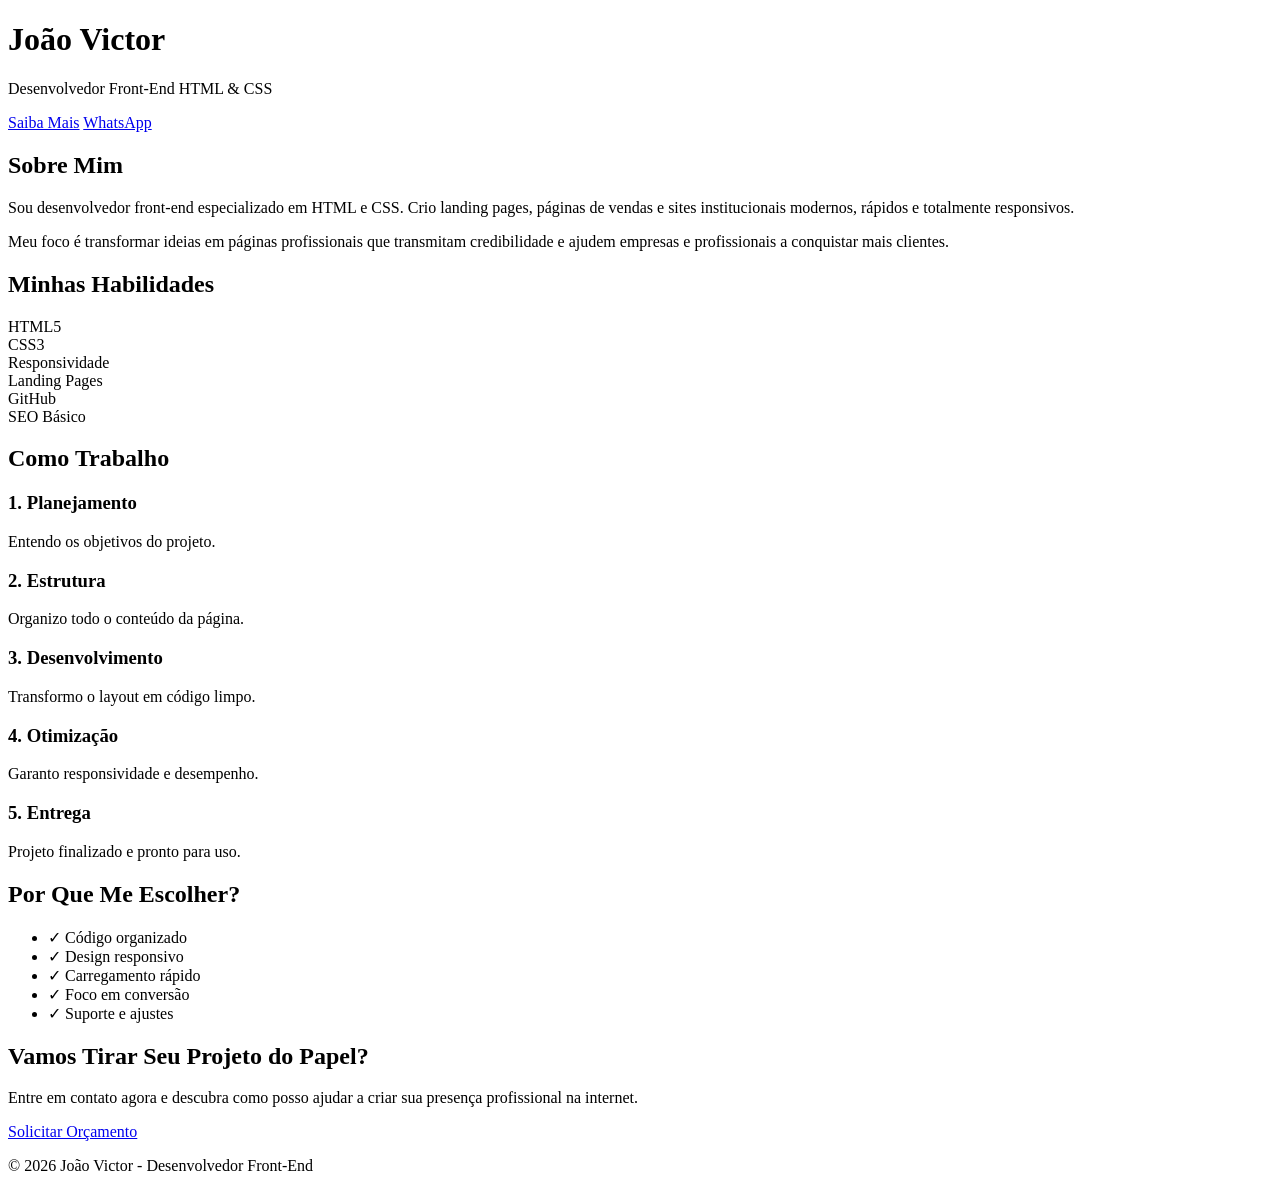
==== index.html @ e09f2862 "Rename Index.html to index.html" ====
<!DOCTYPE html><html lang="pt-BR">
<head>
    <meta charset="UTF-8">
    <meta name="viewport" content="width=device-width, initial-scale=1.0">
    <title>João Victor | Desenvolvedor Front-End</title>
    <link rel="stylesheet" href="projeto.css">
</head>
<body><header>
    <div class="container">
        <h1>João Victor</h1>
        <p>Desenvolvedor Front-End HTML & CSS</p>    <div class="botoes">
        <a href="#sobre" class="btn">Saiba Mais</a>
        <a href="https://wa.me/qr/MZACWYNJ5K5VE1" class="btn">WhatsApp</a>
    </div>
</div>

</header><section id="sobre">
    <div class="container">
        <h2>Sobre Mim</h2>    <p>
        Sou desenvolvedor front-end especializado em HTML e CSS.
        Crio landing pages, páginas de vendas e sites institucionais
        modernos, rápidos e totalmente responsivos.
    </p>

    <p>
        Meu foco é transformar ideias em páginas profissionais que
        transmitam credibilidade e ajudem empresas e profissionais
        a conquistar mais clientes.
    </p>
</div>

</section><section id="habilidades">
    <div class="container">
        <h2>Minhas Habilidades</h2>    <div class="cards">
        <div class="card">HTML5</div>
        <div class="card">CSS3</div>
        <div class="card">Responsividade</div>
        <div class="card">Landing Pages</div>
        <div class="card">GitHub</div>
        <div class="card">SEO Básico</div>
    </div>
</div>

</section><section id="processo">
    <div class="container">
        <h2>Como Trabalho</h2>    <div class="cards">
        <div class="card">
            <h3>1. Planejamento</h3>
            <p>Entendo os objetivos do projeto.</p>
        </div>

        <div class="card">
            <h3>2. Estrutura</h3>
            <p>Organizo todo o conteúdo da página.</p>
        </div>

        <div class="card">
            <h3>3. Desenvolvimento</h3>
            <p>Transformo o layout em código limpo.</p>
        </div>

        <div class="card">
            <h3>4. Otimização</h3>
            <p>Garanto responsividade e desempenho.</p>
        </div>

        <div class="card">
            <h3>5. Entrega</h3>
            <p>Projeto finalizado e pronto para uso.</p>
        </div>
    </div>
</div>

</section><section id="diferenciais">
    <div class="container">
        <h2>Por Que Me Escolher?</h2>    <ul>
        <li>✓ Código organizado</li>
        <li>✓ Design responsivo</li>
        <li>✓ Carregamento rápido</li>
        <li>✓ Foco em conversão</li>
        <li>✓ Suporte e ajustes</li>
    </ul>
</div>

</section><section id="cta">
    <div class="container">
        <h2>Vamos Tirar Seu Projeto do Papel?</h2>    <p>
        Entre em contato agora e descubra como posso ajudar
        a criar sua presença profissional na internet.
    </p>

    <a href="https://wa.me/5584987858701" class="btn">
        Solicitar Orçamento
    </a>
</div>

</section><footer>
    <div class="container">
        <p>© 2026 João Victor - Desenvolvedor Front-End</p>
    </div>
</footer></body>
</html>
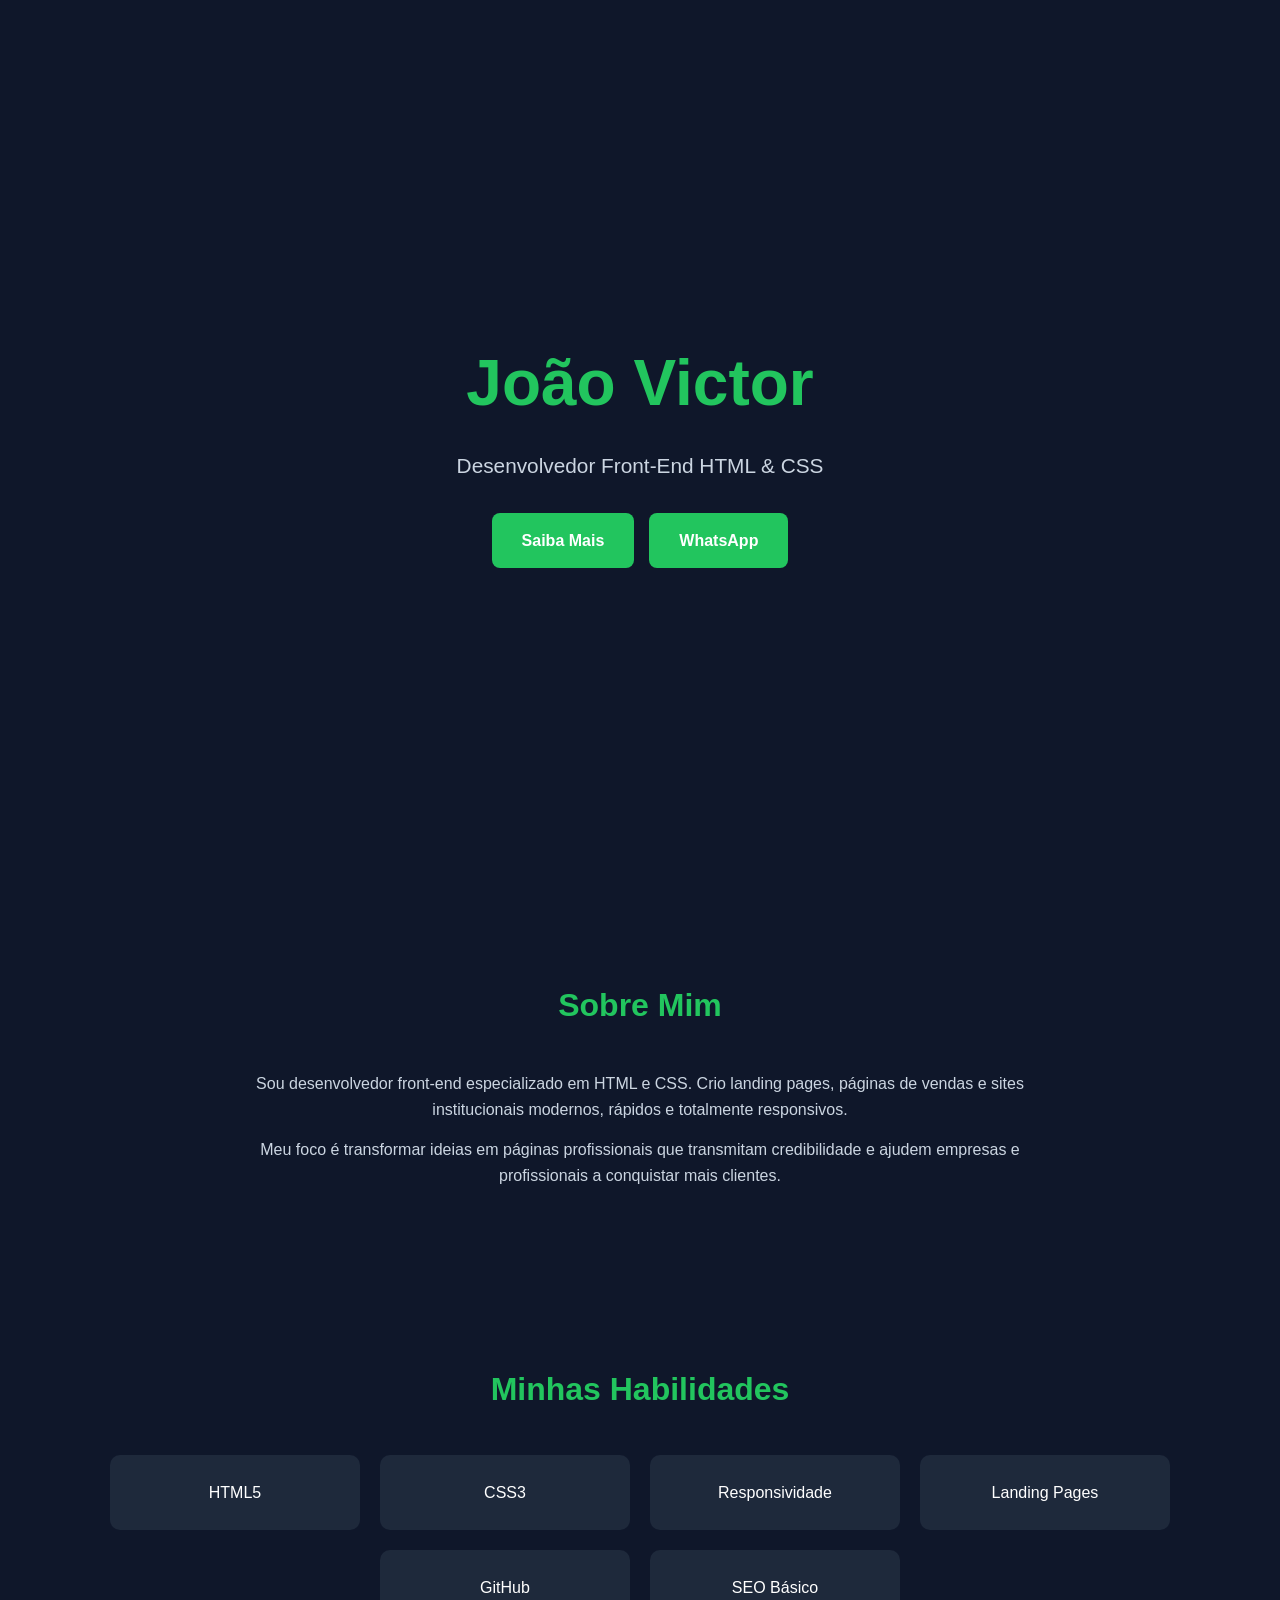
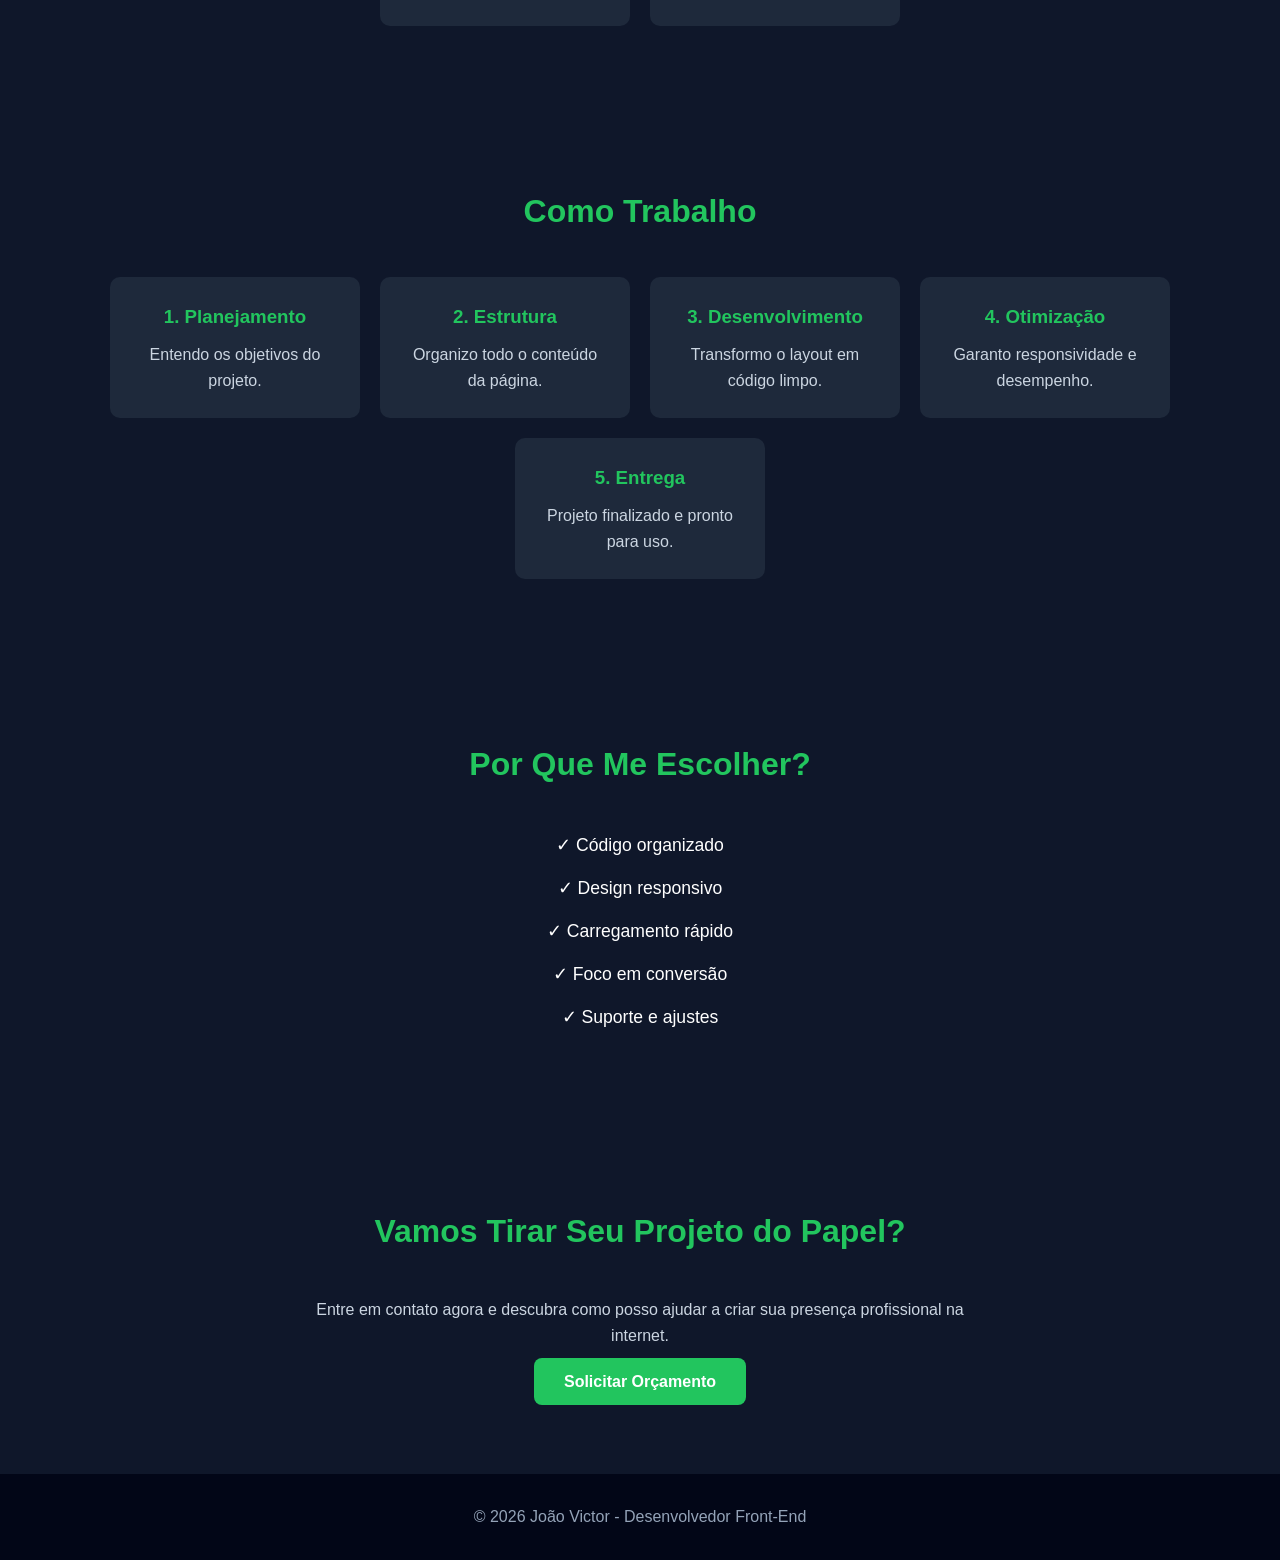
==== commit c9c0e854: "Update index.html" ====
--- a/index.html
+++ b/index.html
@@ -3,7 +3,7 @@
     <meta charset="UTF-8">
     <meta name="viewport" content="width=device-width, initial-scale=1.0">
     <title>João Victor | Desenvolvedor Front-End</title>
-    <link rel="stylesheet" href="projeto.css">
+    <link rel="stylesheet" href="index.css">
 </head>
 <body><header>
     <div class="container">
--- a/index.css
+++ b/index.css
@@ -0,0 +1,164 @@
+*{
+margin:0;
+padding:0;
+box-sizing:border-box;
+font-family:Arial, sans-serif;
+}
+
+html{
+scroll-behavior:smooth;
+}
+
+body{
+background:#0F172A;
+color:#FFFFFF;
+line-height:1.6;
+}
+
+.container{
+width:90%;
+max-width:1200px;
+margin:auto;
+}
+
+header{
+min-height:100vh;
+display:flex;
+justify-content:center;
+align-items:center;
+text-align:center;
+padding:20px;
+}
+
+header h1{
+font-size:4rem;
+color:#22C55E;
+margin-bottom:15px;
+}
+
+header p{
+font-size:1.3rem;
+color:#CBD5E1;
+margin-bottom:30px;
+}
+
+.botoes{
+display:flex;
+justify-content:center;
+gap:15px;
+flex-wrap:wrap;
+}
+
+.btn{
+background:#22C55E;
+color:#FFFFFF;
+text-decoration:none;
+padding:15px 30px;
+border-radius:8px;
+font-weight:bold;
+transition:0.3s;
+}
+
+.btn:hover{
+transform:translateY(-3px);
+}
+
+section{
+padding:80px 20px;
+}
+
+h2{
+text-align:center;
+color:#22C55E;
+margin-bottom:40px;
+font-size:2rem;
+}
+
+#sobre p{
+max-width:800px;
+margin:15px auto;
+text-align:center;
+color:#CBD5E1;
+}
+
+.cards{
+display:flex;
+flex-wrap:wrap;
+justify-content:center;
+gap:20px;
+}
+
+.card{
+background:#1E293B;
+padding:25px;
+border-radius:10px;
+width:250px;
+text-align:center;
+transition:0.3s;
+}
+
+.card:hover{
+transform:translateY(-5px);
+}
+
+.card h3{
+color:#22C55E;
+margin-bottom:10px;
+}
+
+.card p{
+color:#CBD5E1;
+}
+
+#diferenciais ul{
+list-style:none;
+max-width:500px;
+margin:auto;
+}
+
+#diferenciais li{
+margin:15px 0;
+text-align:center;
+font-size:1.1rem;
+}
+
+#cta{
+text-align:center;
+}
+
+#cta p{
+max-width:700px;
+margin:20px auto;
+color:#CBD5E1;
+}
+
+footer{
+background:#020617;
+text-align:center;
+padding:30px 20px;
+}
+
+footer p{
+color:#94A3B8;
+}
+
+@media(max-width:768px){
+
+header h1{
+    font-size:2.5rem;
+}
+
+header p{
+    font-size:1rem;
+}
+
+.card{
+    width:100%;
+    max-width:350px;
+}
+
+h2{
+    font-size:1.7rem;
+}
+
+}
